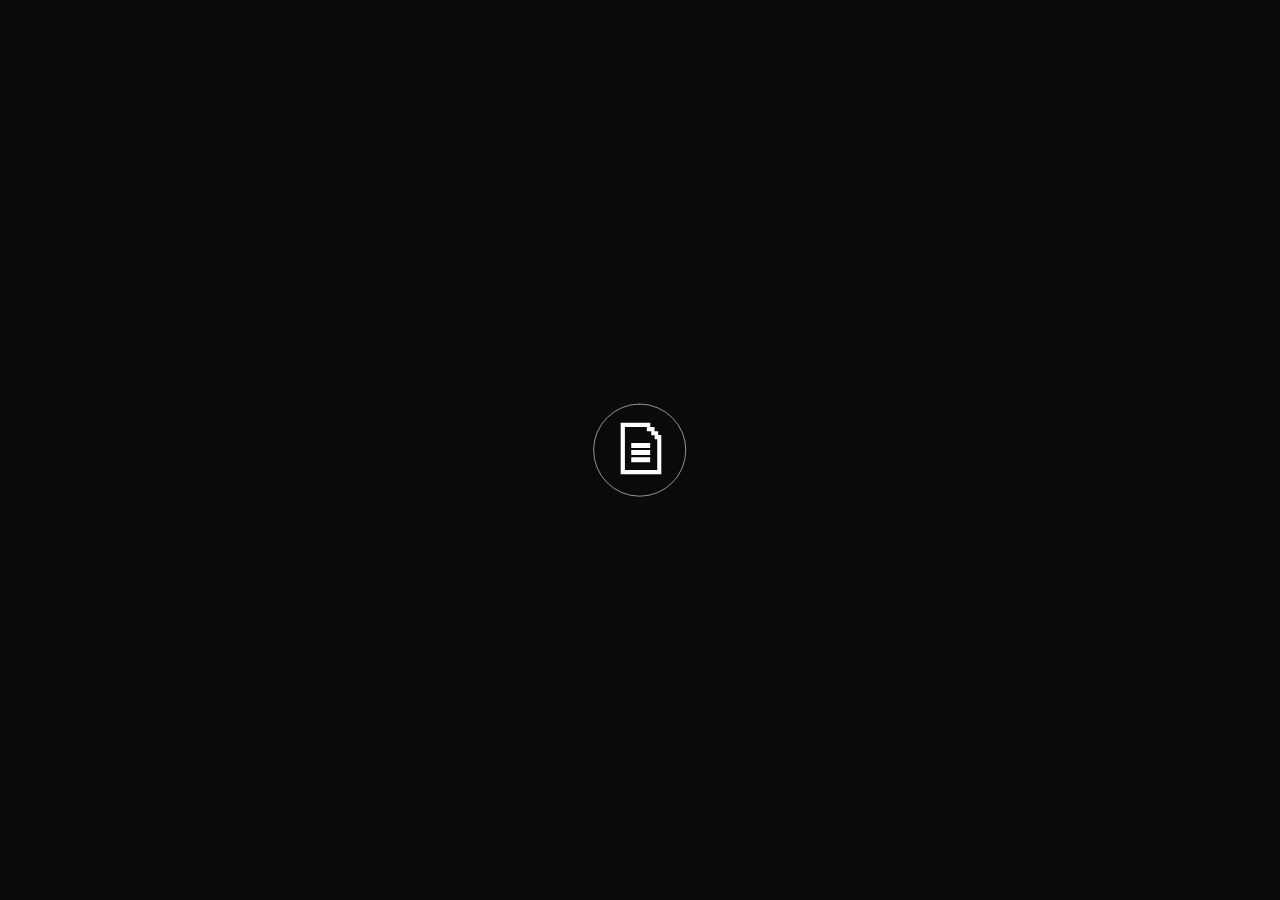
==== index.html @ e86b88cb "Reduce intro logo and loading ring another 20% proportionally" ====
<!DOCTYPE html>
<html lang="en">
<head>
  <meta charset="UTF-8">
  <meta name="viewport" content="width=device-width, initial-scale=1.0">

  <title>ToluSupportsLocalBusinesses</title>

<!-- TSLB opening animation: no homepage content changes -->
<style id="tslb-intro-style">
  body { background: #0A0A0A; color: #FFFFFF; }
  html.tslb-opening { overflow: hidden; }
  .tslb-intro {
    position: fixed; inset: 0; z-index: 2147483647;
    display: none; place-items: center; background: #0A0A0A;
    opacity: 1; transition: opacity .48s ease;
  }
  .tslb-opening .tslb-intro { display: grid; }
  .tslb-opening .tslb-intro.is-done { opacity: 0; pointer-events: none; }
  /* Pause the loading screen without a visible pause button. */
  .tslb-intro.is-paused .tslb-intro__ring { opacity: 0; }
  .tslb-intro.is-paused .tslb-intro__ring circle { animation-play-state: paused; }
  .tslb-intro__art { position: relative; width: min(72vw, 88.3872px); aspect-ratio: 1; }
  .tslb-intro__logo, .tslb-intro__ring {
    position: absolute; inset: 0; width: 100%; height: 100%; display: block;
  }
  .tslb-intro__logo { object-fit: contain; }
  .tslb-intro__ring {
    inset: 50% auto auto 50%; width: 145%; height: 145%;
    transform: translate(-50%, -48%); overflow: visible;
  }
  .tslb-intro__ring circle {
    fill: none; stroke: #FFFFFF; stroke-width: 5.5; stroke-linecap: round;
    stroke-dasharray: 2834; stroke-dashoffset: 2834;
    transform-origin: 624px 603px; transform: rotate(-90deg);
    animation: tslb-ring-draw 2.15s cubic-bezier(.35,.04,.23,1) forwards;
  }
  @keyframes tslb-ring-draw { to { stroke-dashoffset: 0; } }
  @media (max-width: 600px) { .tslb-intro__art { width: min(82vw, 76.3344px); } }
  @media (prefers-reduced-motion: reduce) {
    .tslb-intro, .tslb-intro__ring circle { animation: none !important; transition: none !important; }
  }
</style>
<script>
(function () {
  try {
    if (sessionStorage.getItem('tslb-intro-seen') !== '1' &&
        !window.matchMedia('(prefers-reduced-motion: reduce)').matches) {
      document.documentElement.classList.add('tslb-opening');
    }
  } catch (error) {
    if (!window.matchMedia('(prefers-reduced-motion: reduce)').matches)
      document.documentElement.classList.add('tslb-opening');
  }
})();
</script>

<style id="tslb-home-image-style">
  html,body{margin:0;min-height:100%;width:100%}
  .tslb-home-image{position:relative;isolation:isolate;width:100%;height:100vh;height:100svh;overflow:hidden;background:#0A0A0A}
  .tslb-home-image img{
    display:block;width:100%;height:100vh;height:100svh;
    object-fit:cover;object-position:center;
    /* Keep the original shapes and colours, but substantially darker. */
    filter:brightness(.44) saturate(1.16);
    /* A gentle, moving ripple in the shapes; no added light or colours. */
    filter:brightness(.44) saturate(1.16) url(#tslb-colour-ripple);
    transform-origin:center center;
    will-change:transform;
    animation:tslb-background-flow 4.8s ease-in-out infinite;
  }
  /* Stronger organic drifting over the original artwork; no new colours or light. */
  @keyframes tslb-background-flow{
    0%,100%{transform:translate3d(-7.2%,3.5%,0) scale(1.30)}
    25%{transform:translate3d(7.2%,-6.0%,0) scale(1.32)}
    50%{transform:translate3d(7.5%,6.1%,0) scale(1.31)}
    75%{transform:translate3d(-7.3%,5.8%,0) scale(1.32)}
  }
  /* Dark translucent veil above the background, with the ripple visible below it. */
  .tslb-home-image::after{content:"";position:absolute;inset:0;z-index:1;background:rgba(0,0,0,.85);pointer-events:none}
  .tslb-ripple-definitions{position:absolute;width:0;height:0;overflow:hidden;pointer-events:none}
  @media(prefers-reduced-motion:reduce){
    .tslb-home-image img{filter:brightness(.44) saturate(1.16);animation:none;transform:none}
  }
</style>
</head>

<body>

  <svg class="tslb-ripple-definitions" xmlns="http://www.w3.org/2000/svg" aria-hidden="true" focusable="false">
    <defs>
      <filter id="tslb-colour-ripple" x="-2%" y="-2%" width="104%" height="104%">
        <feTurbulence type="fractalNoise" baseFrequency=".004 .005" numOctaves="1" seed="3" result="tslb-waves">
          <animate attributeName="baseFrequency" values=".004 .005;.007 .003;.0028 .007;.004 .005" dur="3.2s" repeatCount="indefinite" />
        </feTurbulence>
        <feDisplacementMap in="SourceGraphic" in2="tslb-waves" scale="42" xChannelSelector="R" yChannelSelector="G">
          <animate attributeName="scale" values="38;65;41;62;38" dur="3.2s" repeatCount="indefinite" />
        </feDisplacementMap>
      </filter>
    </defs>
  </svg>
  <main class="tslb-home-image" aria-label="ToluSupportsLocalBusinesses homepage">
  <img src="/assets/tslb-home-background.png" alt="ToluSupportsLocalBusinesses colourful abstract background" width="1254" height="1254" fetchpriority="high">
</main>

<!-- Logo animation only. Existing homepage markup above is unchanged. -->
<div class="tslb-intro" id="tslb-intro" role="button" tabindex="0" aria-pressed="false" aria-label="Loading animation. Click or press Enter to pause.">
  <div class="tslb-intro__art">
    <svg class="tslb-intro__logo" viewBox="194 193 850 850" aria-label="ToluSupportsLocalBusinesses logo" role="img" xmlns="http://www.w3.org/2000/svg">
      <path fill="#FFFFFF" fill-rule="evenodd" d="M432 355 H716 V396 H757 V437 H792 V473 H822 V849 H431 V355 Z M473 396 H683 V436 H725 V474 H758 V512 H783 V808 H472 V396 Z"></path>
      <path fill="#FFFFFF" d="M533 548 H715 V596 H533 Z M533 617 H715 V665 H533 Z M533 685 H715 V734 H533 Z"></path>
    </svg>
    <svg class="tslb-intro__ring" viewBox="0 0 1254 1254" aria-hidden="true">
      <circle cx="624" cy="603" r="451"></circle>
    </svg>
  </div>
</div>
<script>
(function () {
  'use strict';
  if (!document.documentElement.classList.contains('tslb-opening')) return;
  var intro = document.getElementById('tslb-intro');
  var remaining = 2520;
  var startedAt = 0;
  var timer;
  var exiting = false;

  function finishLoading() {
    if (exiting) return;
    exiting = true;
    intro.classList.add('is-done');
    try { sessionStorage.setItem('tslb-intro-seen', '1'); } catch (error) {}
    window.setTimeout(function () {
      document.documentElement.classList.remove('tslb-opening');
      intro.setAttribute('aria-hidden', 'true');
      intro.setAttribute('tabindex', '-1');
    }, 490);
  }

  function resumeTimer() {
    startedAt = performance.now();
    timer = window.setTimeout(finishLoading, remaining);
  }

  function toggleLoading() {
    if (exiting) return;
    var paused = intro.classList.toggle('is-paused');
    intro.setAttribute('aria-pressed', String(paused));
    intro.setAttribute('aria-label', paused
      ? 'Loading paused. Click or press Enter to resume.'
      : 'Loading animation. Click or press Enter to pause.');
    if (paused) {
      window.clearTimeout(timer);
      remaining = Math.max(0, remaining - (performance.now() - startedAt));
    } else {
      resumeTimer();
    }
  }

  intro.addEventListener('click', toggleLoading);
  intro.addEventListener('keydown', function (event) {
    if (event.key === 'Enter' || event.key === ' ') {
      event.preventDefault();
      toggleLoading();
    }
  });
  resumeTimer();
})();
</script>
</body>
</html>
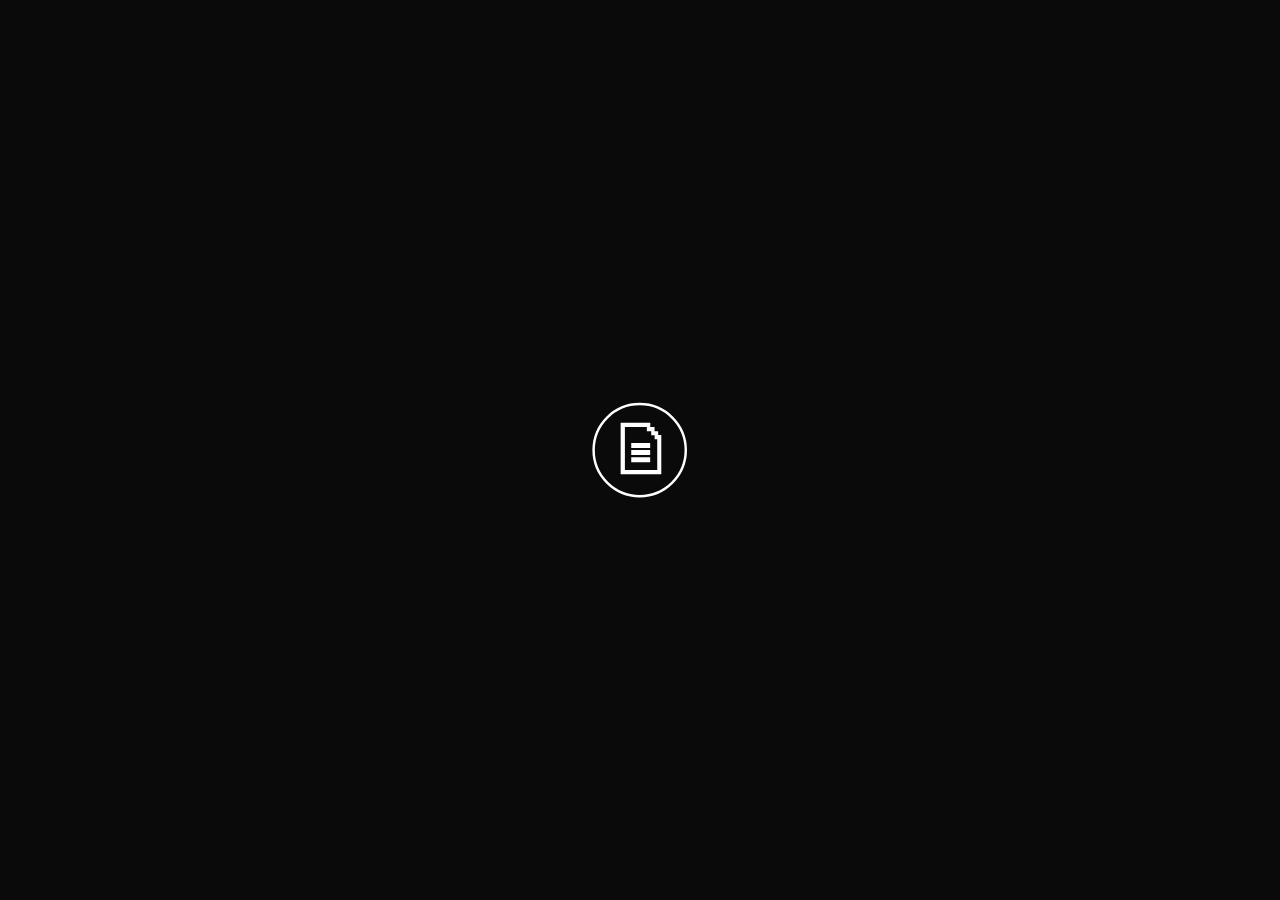
==== commit b423db5f: "Set homepage overlay to 70% and make loading circle clearer on mobile and desktop" ====
--- a/index.html
+++ b/index.html
@@ -30,13 +30,16 @@
     transform: translate(-50%, -48%); overflow: visible;
   }
   .tslb-intro__ring circle {
-    fill: none; stroke: #FFFFFF; stroke-width: 5.5; stroke-linecap: round;
+    fill: none; stroke: #FFFFFF; stroke-width: 24; stroke-linecap: round;
     stroke-dasharray: 2834; stroke-dashoffset: 2834;
     transform-origin: 624px 603px; transform: rotate(-90deg);
     animation: tslb-ring-draw 2.15s cubic-bezier(.35,.04,.23,1) forwards;
   }
   @keyframes tslb-ring-draw { to { stroke-dashoffset: 0; } }
-  @media (max-width: 600px) { .tslb-intro__art { width: min(82vw, 76.3344px); } }
+  @media (max-width: 600px) {
+    .tslb-intro__art { width: min(82vw, 76.3344px); }
+    .tslb-intro__ring circle { stroke-width: 30; }
+  }
   @media (prefers-reduced-motion: reduce) {
     .tslb-intro, .tslb-intro__ring circle { animation: none !important; transition: none !important; }
   }
@@ -77,8 +80,12 @@
     75%{transform:translate3d(-7.3%,5.8%,0) scale(1.32)}
   }
   /* Dark translucent veil above the background, with the ripple visible below it. */
-  .tslb-home-image::after{content:"";position:absolute;inset:0;z-index:1;background:rgba(0,0,0,.85);pointer-events:none}
+  .tslb-home-image::after{content:"";position:absolute;inset:0;z-index:1;background:rgba(0,0,0,.70);pointer-events:none}
   .tslb-ripple-definitions{position:absolute;width:0;height:0;overflow:hidden;pointer-events:none}
+  /* Preserve the 85% dark overlay while keeping colours visible on narrow screens. */
+  @media(max-width:600px){
+    .tslb-home-image img{filter:brightness(.54) saturate(1.16) url(#tslb-colour-ripple)}
+  }
   @media(prefers-reduced-motion:reduce){
     .tslb-home-image img{filter:brightness(.44) saturate(1.16);animation:none;transform:none}
   }
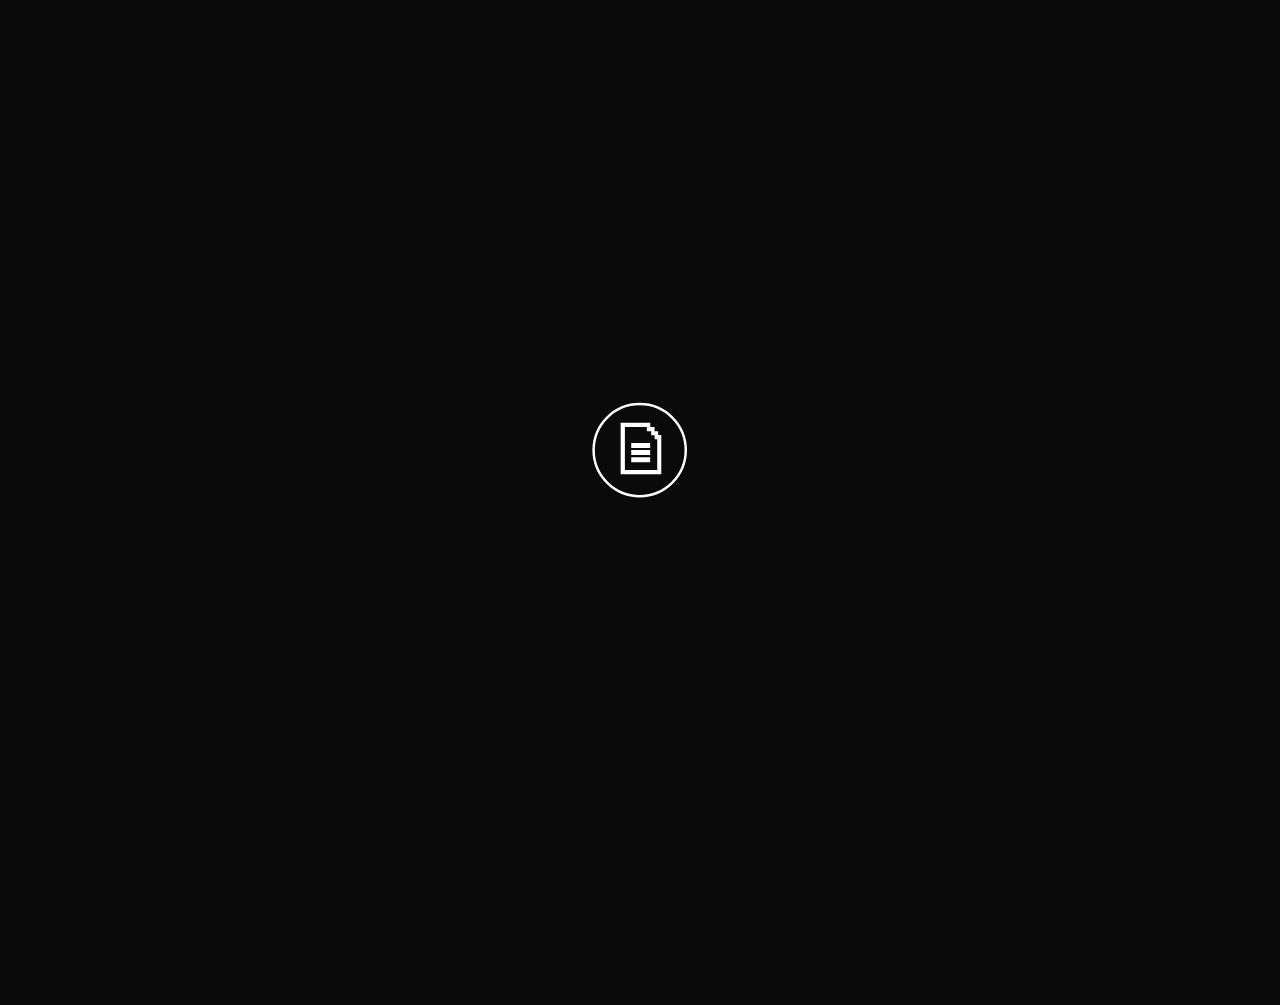
==== commit 87e92768: "Build TSLB hero with sticky introduction and glass card layout" ====
--- a/index.html
+++ b/index.html
@@ -4,7 +4,11 @@
   <meta charset="UTF-8">
   <meta name="viewport" content="width=device-width, initial-scale=1.0">
 
-  <title>ToluSupportsLocalBusinesses</title>
+  <title>ToluSupportsLocalBusinesses — Support for your business</title>
+  <meta name="description" content="Save time, increase profit and reduce expenses in your business with ToluSupportsLocalBusinesses.">
+  <link rel="preconnect" href="https://fonts.googleapis.com">
+  <link rel="preconnect" href="https://fonts.gstatic.com" crossorigin>
+  <link href="https://fonts.googleapis.com/css2?family=Inter:wght@400;500;600;700&display=swap" rel="stylesheet">
 
 <!-- TSLB opening animation: no homepage content changes -->
 <style id="tslb-intro-style">
@@ -70,7 +74,7 @@
     filter:brightness(.44) saturate(1.16) url(#tslb-colour-ripple);
     transform-origin:center center;
     will-change:transform;
-    animation:tslb-background-flow 4.8s ease-in-out infinite;
+    animation:tslb-background-flow 3.6s ease-in-out infinite;
   }
   /* Stronger organic drifting over the original artwork; no new colours or light. */
   @keyframes tslb-background-flow{
@@ -80,7 +84,7 @@
     75%{transform:translate3d(-7.3%,5.8%,0) scale(1.32)}
   }
   /* Dark translucent veil above the background, with the ripple visible below it. */
-  .tslb-home-image::after{content:"";position:absolute;inset:0;z-index:1;background:rgba(0,0,0,.70);pointer-events:none}
+  .tslb-home-image::after{content:"";position:absolute;inset:0;z-index:1;background:rgba(0,0,0,.65);pointer-events:none}
   .tslb-ripple-definitions{position:absolute;width:0;height:0;overflow:hidden;pointer-events:none}
   /* Preserve the 85% dark overlay while keeping colours visible on narrow screens. */
   @media(max-width:600px){
@@ -90,6 +94,129 @@
     .tslb-home-image img{filter:brightness(.44) saturate(1.16);animation:none;transform:none}
   }
 </style>
+
+<style id="tslb-card-carousel-style">
+  /* Frameless horizontal cycling cards, aligned with the right headline column
+     of the supplied layout reference. All approved homepage effects stay intact. */
+  .tslb-feature-carousel {
+    position: absolute;
+    z-index: 3;
+    top: 23%;
+    left: 42.2%;
+    width: min(480px, 43vw);
+    height: 210px;
+    overflow: hidden;
+    background: transparent;
+    border: 0;
+    box-shadow: none;
+    --tslb-card-gap: 13px;
+    -webkit-mask-image: linear-gradient(90deg, transparent, #000 5%, #000 95%, transparent);
+    mask-image: linear-gradient(90deg, transparent, #000 5%, #000 95%, transparent);
+  }
+  .tslb-feature-carousel__track {
+    display: flex;
+    align-items: center;
+    height: 100%;
+    width: max-content;
+    animation: tslb-cards-cycle 17s linear infinite;
+    will-change: transform;
+  }
+  .tslb-feature-carousel__group {
+    display: flex;
+    align-items: center;
+    flex: none;
+    gap: var(--tslb-card-gap);
+    padding-right: var(--tslb-card-gap);
+    height: 100%;
+  }
+  @keyframes tslb-cards-cycle {
+    from { transform: translateX(0); }
+    to { transform: translateX(-50%); }
+  }
+  .tslb-feature-card {
+    display: flex;
+    flex-direction: column;
+    flex: none;
+    box-sizing: border-box;
+    width: 134px;
+    height: 182px;
+    padding: 13px 12px 12px;
+    overflow: hidden;
+    color: #f7f8f4;
+    border: 1px solid rgba(255,255,255,.22);
+    border-radius: 10px;
+    background: linear-gradient(148deg, rgba(31,43,38,.88), rgba(10,17,15,.94) 78%);
+    box-shadow: 0 10px 24px rgba(0,0,0,.28), inset 0 1px 0 rgba(255,255,255,.05);
+    -webkit-backdrop-filter: blur(12px);
+    backdrop-filter: blur(12px);
+  }
+  .tslb-feature-card__eyebrow {
+    font: 600 7px/1.4 ui-monospace, SFMono-Regular, Menlo, Monaco, Consolas, monospace;
+    letter-spacing: .10em;
+    text-transform: uppercase;
+  }
+  .tslb-feature-card__number {
+    display: block;
+    margin-top: 12px;
+    font: 400 32px/1.08 ui-monospace, SFMono-Regular, Menlo, Monaco, Consolas, monospace;
+    letter-spacing: -.07em;
+    font-variant-numeric: tabular-nums;
+  }
+  .tslb-feature-card__number span {
+    margin-left: 4px;
+    color: rgba(255,255,255,.46);
+    font-size: 10px;
+    letter-spacing: 0;
+  }
+  .tslb-feature-card__bottom { margin-top: auto; }
+  .tslb-feature-card__body {
+    margin: 0 0 10px;
+    color: rgba(241,247,239,.83);
+    font: 400 8px/1.45 ui-monospace, SFMono-Regular, Menlo, Monaco, Consolas, monospace;
+  }
+  .tslb-feature-card__rule { height: 1px; background: rgba(255,255,255,.19); }
+  .tslb-feature-card__footnote {
+    display: block;
+    padding-top: 8px;
+    color: rgba(248,251,246,.60);
+    font: 400 7px/1.3 ui-monospace, SFMono-Regular, Menlo, Monaco, Consolas, monospace;
+  }
+  @media (max-width: 800px) {
+    .tslb-feature-carousel {
+      top: 31%;
+      left: auto;
+      right: 18px;
+      width: min(420px, calc(100vw - 36px));
+      height: 190px;
+    }
+    .tslb-feature-card { width: 125px; height: 168px; }
+    .tslb-feature-card__number { font-size: 30px; }
+  }
+  @media (max-width: 480px) {
+    .tslb-feature-carousel {
+      top: 34%;
+      right: 16px;
+      width: calc(100vw - 32px);
+      height: 178px;
+      --tslb-card-gap: 11px;
+    }
+    .tslb-feature-card { width: 118px; height: 157px; padding: 11px 10px; }
+    .tslb-feature-card__number { font-size: 27px; }
+    .tslb-feature-card__body { font-size: 7px; }
+  }
+  @media (prefers-reduced-motion: reduce) {
+    .tslb-feature-carousel__track { animation: none; }
+  }
+</style>
+
+<style id="tslb-hero-layout">
+*{box-sizing:border-box}body,input,button{font-family:Inter,Arial,sans-serif}body{color:#fff}a{color:inherit;text-decoration:none}button,a,input{ -webkit-tap-highlight-color:transparent}button{color:inherit;cursor:pointer}button,input{font:inherit}button:focus-visible,a:focus-visible,input:focus-visible{outline:2px solid white;outline-offset:5px}
+.tslb-home-image{position:fixed;inset:0;z-index:-1;pointer-events:none}.tslb-home-image>img{position:absolute;inset:0}.site-header{max-width:1200px;margin:auto;display:flex;justify-content:space-between;align-items:center;padding:32px 32px 24px;gap:24px}.wordmark{display:block;width:184px;height:40px;object-fit:contain;mix-blend-mode:screen}.site-nav{display:flex;gap:12px}.glass-button{display:inline-flex;align-items:center;justify-content:center;gap:9px;min-height:44px;padding:12px 20px;border:1px solid #ffffff30;border-radius:10px;background:#ffffff0c;backdrop-filter:blur(16px);font-size:13px;font-weight:500;transition:background .2s,border-color .2s}.glass-button:hover,.glass-button:active{background:#000;border-color:#ffffff60}.chat-icon{width:15px;height:15px}.hero-layout{position:relative;max-width:1200px;margin:52px auto 0;padding:0 32px 112px;display:grid;grid-template-columns:380px minmax(0,1fr);gap:104px;align-items:start}.intro-panel{position:sticky;top:48px;margin-top:35px;background:#050505;border:1px solid #ffffff45;border-radius:10px;box-shadow:0 24px 64px #0006;overflow:hidden}.window-bar{height:30px;display:flex;align-items:center;justify-content:space-between;padding:0 12px;border-bottom:1px solid #ffffff20;background:#ffffff0b}.window-dots{display:flex;gap:5px}.window-dots i{width:6px;height:6px;border-radius:50%;border:1px solid #ffffff90}.window-title{font-size:9px;letter-spacing:.05em}.window-controls{font-size:12px;letter-spacing:5px}.tweet{padding:25px 24px 28px}.tweet-header{display:flex;gap:12px;align-items:center;margin-bottom:24px}.brand-avatar{width:39px;height:39px;flex:none}.tweet-name{font-size:12px;font-weight:600;line-height:1.5}.tweet-handle{font-size:11px;line-height:1.6}.tweet p{font-size:15px;line-height:1.7;margin:0 0 20px}.tweet p:last-child{margin-bottom:0}.hero-content{min-width:0}h1{font-size:clamp(29px,3vw,38px);font-weight:600;line-height:1.19;letter-spacing:-1.4px;margin:0 0 23px;max-width:570px}.tslb-feature-carousel{position:relative;inset:auto;width:100%;height:190px;margin:0 0 23px;--tslb-card-gap:13px}.tslb-feature-card{padding:0;width:143px;height:177px;background:linear-gradient(135deg,#ffffff16,#0a0a0aa8);border:1px solid #ffffff40;border-radius:8px;color:#fff}.tslb-feature-card:before{content:'○ ○ ○';font:9px Inter,sans-serif;letter-spacing:1px;padding:6px 9px;border-bottom:1px solid #ffffff24;background:#ffffff08}.tslb-feature-card__eyebrow{font:500 8px Inter,sans-serif;margin:12px 12px 0;letter-spacing:0}.tslb-feature-card__number{font:400 29px Inter,sans-serif;margin:8px 12px 0;letter-spacing:-1px}.tslb-feature-card__number span{color:#fff;font-size:9px}.tslb-feature-card__bottom{padding:0 12px 12px}.tslb-feature-card__body{font:400 9px/1.5 Inter,sans-serif;color:#fff;margin-bottom:8px}.tslb-feature-card__footnote{font:400 8px/1.4 Inter,sans-serif;color:#fff;padding-top:7px}.tslb-feature-carousel:focus-within .tslb-feature-carousel__track,.tslb-feature-carousel:hover .tslb-feature-carousel__track{animation-play-state:paused}.hero-copy{font-size:14px;line-height:1.65;max-width:510px;margin:0}.subscription{margin-top:32px}.social-proof{font-size:14px;line-height:1.7;margin:0 0 26px;max-width:440px}.subscribe-label{display:block;font-size:13px;line-height:1.6;margin-bottom:12px}.subscribe-form{display:flex;gap:8px;padding:6px;border:1px solid #ffffff35;border-radius:11px;background:#ffffff0b;backdrop-filter:blur(20px)}.subscribe-form input{min-width:0;width:100%;padding:10px 9px;background:transparent;border:0;color:#fff;font-size:13px}.subscribe-form input::placeholder{color:#fff;opacity:.8}.subscribe-form .glass-button{min-height:42px;padding:10px 17px}.resource-count{font-size:12px;margin:14px 0 0;line-height:1.6}.resource-count strong{font-weight:600;margin-right:5px}.form-status{font-size:12px;line-height:1.5;margin:10px 0 0}.chat-dialog{border:1px solid #ffffff45;border-radius:14px;background:#0a0a0a;color:white;width:min(420px,calc(100vw - 32px));padding:28px}.chat-dialog::backdrop{background:#0009;backdrop-filter:blur(8px)}.chat-dialog h2{font-size:24px;letter-spacing:-.7px;margin:16px 0}.chat-dialog p{font-size:14px;line-height:1.7}.dialog-close{float:right;border:0;background:transparent;font-size:24px;padding:0 4px}.chat-dialog .glass-button{margin-top:12px}
+@media(min-width:900px){.hero-content{padding-bottom:72px}}
+@media(max-width:1000px){.hero-layout{grid-template-columns:320px minmax(0,1fr);gap:56px}.tweet{padding:22px 20px}.site-header{padding-top:24px}}
+@media(max-width:760px){.site-header{padding:22px 20px;gap:12px}.wordmark{width:125px;height:28px}.site-nav{gap:7px}.site-nav .glass-button{font-size:11px;min-height:40px;padding:10px 12px}.chat-icon{display:none}.hero-layout{margin-top:30px;grid-template-columns:1fr;gap:36px;padding:0 24px 72px}.intro-panel{position:relative;top:auto;margin:0;max-width:480px;width:100%}.hero-content{max-width:560px;width:100%}h1{font-size:32px;letter-spacing:-1px;line-height:1.2}.tslb-feature-carousel{inset:auto;width:100%;height:190px}.tweet p{font-size:14px}.tweet-header{margin-bottom:18px}.subscription{margin-top:28px}}
+@media(prefers-reduced-motion:reduce){*{scroll-behavior:auto!important}.tslb-feature-carousel__track{animation:none;transform:none}.tslb-feature-carousel{overflow-x:auto;mask-image:none;-webkit-mask-image:none}.tslb-feature-carousel__group[aria-hidden]{display:none}}
+</style>
 </head>
 
 <body>
@@ -98,17 +225,163 @@
     <defs>
       <filter id="tslb-colour-ripple" x="-2%" y="-2%" width="104%" height="104%">
         <feTurbulence type="fractalNoise" baseFrequency=".004 .005" numOctaves="1" seed="3" result="tslb-waves">
-          <animate attributeName="baseFrequency" values=".004 .005;.007 .003;.0028 .007;.004 .005" dur="3.2s" repeatCount="indefinite" />
+          <animate attributeName="baseFrequency" values=".004 .005;.007 .003;.0028 .007;.004 .005" dur="2.4s" repeatCount="indefinite" />
         </feTurbulence>
         <feDisplacementMap in="SourceGraphic" in2="tslb-waves" scale="42" xChannelSelector="R" yChannelSelector="G">
-          <animate attributeName="scale" values="38;65;41;62;38" dur="3.2s" repeatCount="indefinite" />
+          <animate attributeName="scale" values="38;65;41;62;38" dur="2.4s" repeatCount="indefinite" />
         </feDisplacementMap>
       </filter>
     </defs>
   </svg>
-  <main class="tslb-home-image" aria-label="ToluSupportsLocalBusinesses homepage">
-  <img src="/assets/tslb-home-background.png" alt="ToluSupportsLocalBusinesses colourful abstract background" width="1254" height="1254" fetchpriority="high">
-</main>
+<div class="tslb-home-image" aria-hidden="true"><img src="/assets/tslb-home-background.png" alt="" width="1254" height="1254" fetchpriority="high"></div>
+<header class="site-header"><a href="/" aria-label="ToluSupportsLocalBusinesses home"><img class="wordmark" src="/assets/tslb-wordmark.png" alt="TSLB" width="184" height="40"></a><nav class="site-nav" aria-label="Main navigation"><a class="glass-button" href="mailto:hello@tolusupportslocalbusinesses.com">Contact us</a><button class="glass-button" id="open-chat" type="button"><svg class="chat-icon" viewBox="0 0 24 24" fill="none" stroke="currentColor" stroke-width="1.5" aria-hidden="true"><path d="M20 11.5a8 8 0 0 1-8 8H4l-2 2V11.5a9 9 0 1 1 18 0Z"/></svg>Live Chat</button></nav></header>
+<main class="hero-layout"><aside class="intro-panel" aria-label="About ToluSupportsLocalBusinesses"><div class="window-bar" aria-hidden="true"><span class="window-dots"><i></i><i></i><i></i></span><span class="window-title">TSLB</span><span class="window-controls">− ×</span></div><article class="tweet"><header class="tweet-header"><svg class="brand-avatar" viewBox="194 193 850 850" role="img" aria-label="TSLB icon"><path fill="white" fill-rule="evenodd" d="M432 355 H716 V396 H757 V437 H792 V473 H822 V849 H431 V355 Z M473 396 H683 V436 H725 V474 H758 V512 H783 V808 H472 V396 Z"/><path fill="white" d="M533 548 H715 V596 H533 Z M533 617 H715 V665 H533 Z M533 685 H715 V734 H533 Z"/></svg><div><div class="tweet-name">ToluSupportsLocalBusinesses</div><div class="tweet-handle">@tolusupportslocalbusinesses</div></div></header><p>Lorem ipsum dolor sit amet, consectetur adipiscing elit. Sed do eiusmod tempor incididunt ut labore et dolore magna aliqua.</p><p>Ut enim ad minim veniam, quis nostrud exercitation ullamco laboris nisi ut aliquip ex ea commodo consequat.</p><p>Duis aute irure dolor in reprehenderit in voluptate velit esse cillum dolore eu fugiat nulla pariatur.</p></article></aside>
+<div class="hero-content"><h1>Save time, increase profit &amp; reduce expenses in your business with our support</h1>  <section class="tslb-feature-carousel" aria-label="Continuously cycling Lorem Ipsum cards">
+    <div class="tslb-feature-carousel__track">
+      <div class="tslb-feature-carousel__group">
+        <article class="tslb-feature-card" aria-label="Placeholder card 1 of 7">
+                <span class="tslb-feature-card__eyebrow">Lorem ipsum</span>
+                <span class="tslb-feature-card__number">01<span>/ 07</span></span>
+                <div class="tslb-feature-card__bottom">
+                  <p class="tslb-feature-card__body">Lorem ipsum dolor sit amet, consectetur adipiscing elit.</p>
+                  <div class="tslb-feature-card__rule"></div>
+                  <small class="tslb-feature-card__footnote">Lorem ipsum dolor</small>
+                </div>
+              </article>
+        <article class="tslb-feature-card" aria-label="Placeholder card 2 of 7">
+                <span class="tslb-feature-card__eyebrow">Lorem ipsum</span>
+                <span class="tslb-feature-card__number">02<span>/ 07</span></span>
+                <div class="tslb-feature-card__bottom">
+                  <p class="tslb-feature-card__body">Lorem ipsum dolor sit amet, sed do eiusmod tempor.</p>
+                  <div class="tslb-feature-card__rule"></div>
+                  <small class="tslb-feature-card__footnote">Lorem ipsum dolor</small>
+                </div>
+              </article>
+        <article class="tslb-feature-card" aria-label="Placeholder card 3 of 7">
+                <span class="tslb-feature-card__eyebrow">Lorem ipsum</span>
+                <span class="tslb-feature-card__number">03<span>/ 07</span></span>
+                <div class="tslb-feature-card__bottom">
+                  <p class="tslb-feature-card__body">Lorem ipsum dolor sit amet, ut enim ad minim.</p>
+                  <div class="tslb-feature-card__rule"></div>
+                  <small class="tslb-feature-card__footnote">Lorem ipsum dolor</small>
+                </div>
+              </article>
+        <article class="tslb-feature-card" aria-label="Placeholder card 4 of 7">
+                <span class="tslb-feature-card__eyebrow">Lorem ipsum</span>
+                <span class="tslb-feature-card__number">04<span>/ 07</span></span>
+                <div class="tslb-feature-card__bottom">
+                  <p class="tslb-feature-card__body">Lorem ipsum dolor sit amet, quis nostrud exercitation.</p>
+                  <div class="tslb-feature-card__rule"></div>
+                  <small class="tslb-feature-card__footnote">Lorem ipsum dolor</small>
+                </div>
+              </article>
+        <article class="tslb-feature-card" aria-label="Placeholder card 5 of 7">
+                <span class="tslb-feature-card__eyebrow">Lorem ipsum</span>
+                <span class="tslb-feature-card__number">05<span>/ 07</span></span>
+                <div class="tslb-feature-card__bottom">
+                  <p class="tslb-feature-card__body">Lorem ipsum dolor sit amet, laboris nisi ut aliquip.</p>
+                  <div class="tslb-feature-card__rule"></div>
+                  <small class="tslb-feature-card__footnote">Lorem ipsum dolor</small>
+                </div>
+              </article>
+        <article class="tslb-feature-card" aria-label="Placeholder card 6 of 7">
+                <span class="tslb-feature-card__eyebrow">Lorem ipsum</span>
+                <span class="tslb-feature-card__number">06<span>/ 07</span></span>
+                <div class="tslb-feature-card__bottom">
+                  <p class="tslb-feature-card__body">Lorem ipsum dolor sit amet, duis aute irure dolor.</p>
+                  <div class="tslb-feature-card__rule"></div>
+                  <small class="tslb-feature-card__footnote">Lorem ipsum dolor</small>
+                </div>
+              </article>
+        <article class="tslb-feature-card" aria-label="Placeholder card 7 of 7">
+                <span class="tslb-feature-card__eyebrow">Lorem ipsum</span>
+                <span class="tslb-feature-card__number">07<span>/ 07</span></span>
+                <div class="tslb-feature-card__bottom">
+                  <p class="tslb-feature-card__body">Lorem ipsum dolor sit amet, excepteur sint occaecat.</p>
+                  <div class="tslb-feature-card__rule"></div>
+                  <small class="tslb-feature-card__footnote">Lorem ipsum dolor</small>
+                </div>
+              </article>
+      </div>
+      <div class="tslb-feature-carousel__group" aria-hidden="true">
+        <article class="tslb-feature-card" aria-label="Duplicate placeholder card 1 of 7">
+                <span class="tslb-feature-card__eyebrow">Lorem ipsum</span>
+                <span class="tslb-feature-card__number">01<span>/ 07</span></span>
+                <div class="tslb-feature-card__bottom">
+                  <p class="tslb-feature-card__body">Lorem ipsum dolor sit amet, consectetur adipiscing elit.</p>
+                  <div class="tslb-feature-card__rule"></div>
+                  <small class="tslb-feature-card__footnote">Lorem ipsum dolor</small>
+                </div>
+              </article>
+        <article class="tslb-feature-card" aria-label="Duplicate placeholder card 2 of 7">
+                <span class="tslb-feature-card__eyebrow">Lorem ipsum</span>
+                <span class="tslb-feature-card__number">02<span>/ 07</span></span>
+                <div class="tslb-feature-card__bottom">
+                  <p class="tslb-feature-card__body">Lorem ipsum dolor sit amet, sed do eiusmod tempor.</p>
+                  <div class="tslb-feature-card__rule"></div>
+                  <small class="tslb-feature-card__footnote">Lorem ipsum dolor</small>
+                </div>
+              </article>
+        <article class="tslb-feature-card" aria-label="Duplicate placeholder card 3 of 7">
+                <span class="tslb-feature-card__eyebrow">Lorem ipsum</span>
+                <span class="tslb-feature-card__number">03<span>/ 07</span></span>
+                <div class="tslb-feature-card__bottom">
+                  <p class="tslb-feature-card__body">Lorem ipsum dolor sit amet, ut enim ad minim.</p>
+                  <div class="tslb-feature-card__rule"></div>
+                  <small class="tslb-feature-card__footnote">Lorem ipsum dolor</small>
+                </div>
+              </article>
+        <article class="tslb-feature-card" aria-label="Duplicate placeholder card 4 of 7">
+                <span class="tslb-feature-card__eyebrow">Lorem ipsum</span>
+                <span class="tslb-feature-card__number">04<span>/ 07</span></span>
+                <div class="tslb-feature-card__bottom">
+                  <p class="tslb-feature-card__body">Lorem ipsum dolor sit amet, quis nostrud exercitation.</p>
+                  <div class="tslb-feature-card__rule"></div>
+                  <small class="tslb-feature-card__footnote">Lorem ipsum dolor</small>
+                </div>
+              </article>
+        <article class="tslb-feature-card" aria-label="Duplicate placeholder card 5 of 7">
+                <span class="tslb-feature-card__eyebrow">Lorem ipsum</span>
+                <span class="tslb-feature-card__number">05<span>/ 07</span></span>
+                <div class="tslb-feature-card__bottom">
+                  <p class="tslb-feature-card__body">Lorem ipsum dolor sit amet, laboris nisi ut aliquip.</p>
+                  <div class="tslb-feature-card__rule"></div>
+                  <small class="tslb-feature-card__footnote">Lorem ipsum dolor</small>
+                </div>
+              </article>
+        <article class="tslb-feature-card" aria-label="Duplicate placeholder card 6 of 7">
+                <span class="tslb-feature-card__eyebrow">Lorem ipsum</span>
+                <span class="tslb-feature-card__number">06<span>/ 07</span></span>
+                <div class="tslb-feature-card__bottom">
+                  <p class="tslb-feature-card__body">Lorem ipsum dolor sit amet, duis aute irure dolor.</p>
+                  <div class="tslb-feature-card__rule"></div>
+                  <small class="tslb-feature-card__footnote">Lorem ipsum dolor</small>
+                </div>
+              </article>
+        <article class="tslb-feature-card" aria-label="Duplicate placeholder card 7 of 7">
+                <span class="tslb-feature-card__eyebrow">Lorem ipsum</span>
+                <span class="tslb-feature-card__number">07<span>/ 07</span></span>
+                <div class="tslb-feature-card__bottom">
+                  <p class="tslb-feature-card__body">Lorem ipsum dolor sit amet, excepteur sint occaecat.</p>
+                  <div class="tslb-feature-card__rule"></div>
+                  <small class="tslb-feature-card__footnote">Lorem ipsum dolor</small>
+                </div>
+              </article>
+      </div>
+    </div>
+  </section>
+<p class="hero-copy">Lorem ipsum dolor sit amet, consectetur adipiscing elit. Sed do eiusmod tempor incididunt ut labore et dolore magna aliqua. Ut enim ad minim veniam, quis nostrud exercitation.</p>
+<section class="subscription" aria-label="TSLB updates"><p class="social-proof"><strong>1,000+ business owners</strong> find our resources useful. You probably will too.</p><label class="subscribe-label" for="subscriber-email">You can subscribe below to get access to TSLB updates</label><form class="subscribe-form" id="subscribe-form"><input id="subscriber-email" name="email" type="email" autocomplete="email" placeholder="Enter your email" required aria-describedby="subscribe-status"><button class="glass-button" type="submit">Subscribe</button></form><p class="form-status" id="subscribe-status" role="status"></p><p class="resource-count"><strong>256+</strong> free resources shared since 2020</p></section></div></main>
+<dialog class="chat-dialog" id="chat-dialog" aria-labelledby="chat-title"><button class="dialog-close" type="button" aria-label="Close chat">×</button><h2 id="chat-title">Let’s talk.</h2><p>Live chat is being set up. You can reach us by email in the meantime.</p><a class="glass-button" href="mailto:hello@tolusupportslocalbusinesses.com">Email us ↗</a></dialog>
+<script>
+const chatDialog=document.getElementById('chat-dialog');
+document.getElementById('open-chat').addEventListener('click',()=>chatDialog.showModal());
+chatDialog.querySelector('.dialog-close').addEventListener('click',()=>chatDialog.close());
+chatDialog.addEventListener('click',event=>{if(event.target===chatDialog){const r=chatDialog.getBoundingClientRect();if(event.clientX<r.left||event.clientX>r.right||event.clientY<r.top||event.clientY>r.bottom)chatDialog.close();}});
+document.getElementById('subscribe-form').addEventListener('submit',event=>{event.preventDefault();document.getElementById('subscribe-status').textContent='Subscriptions will open soon. Please check back for TSLB updates.';});
+</script>
+
+
 
 <!-- Logo animation only. Existing homepage markup above is unchanged. -->
 <div class="tslb-intro" id="tslb-intro" role="button" tabindex="0" aria-pressed="false" aria-label="Loading animation. Click or press Enter to pause.">
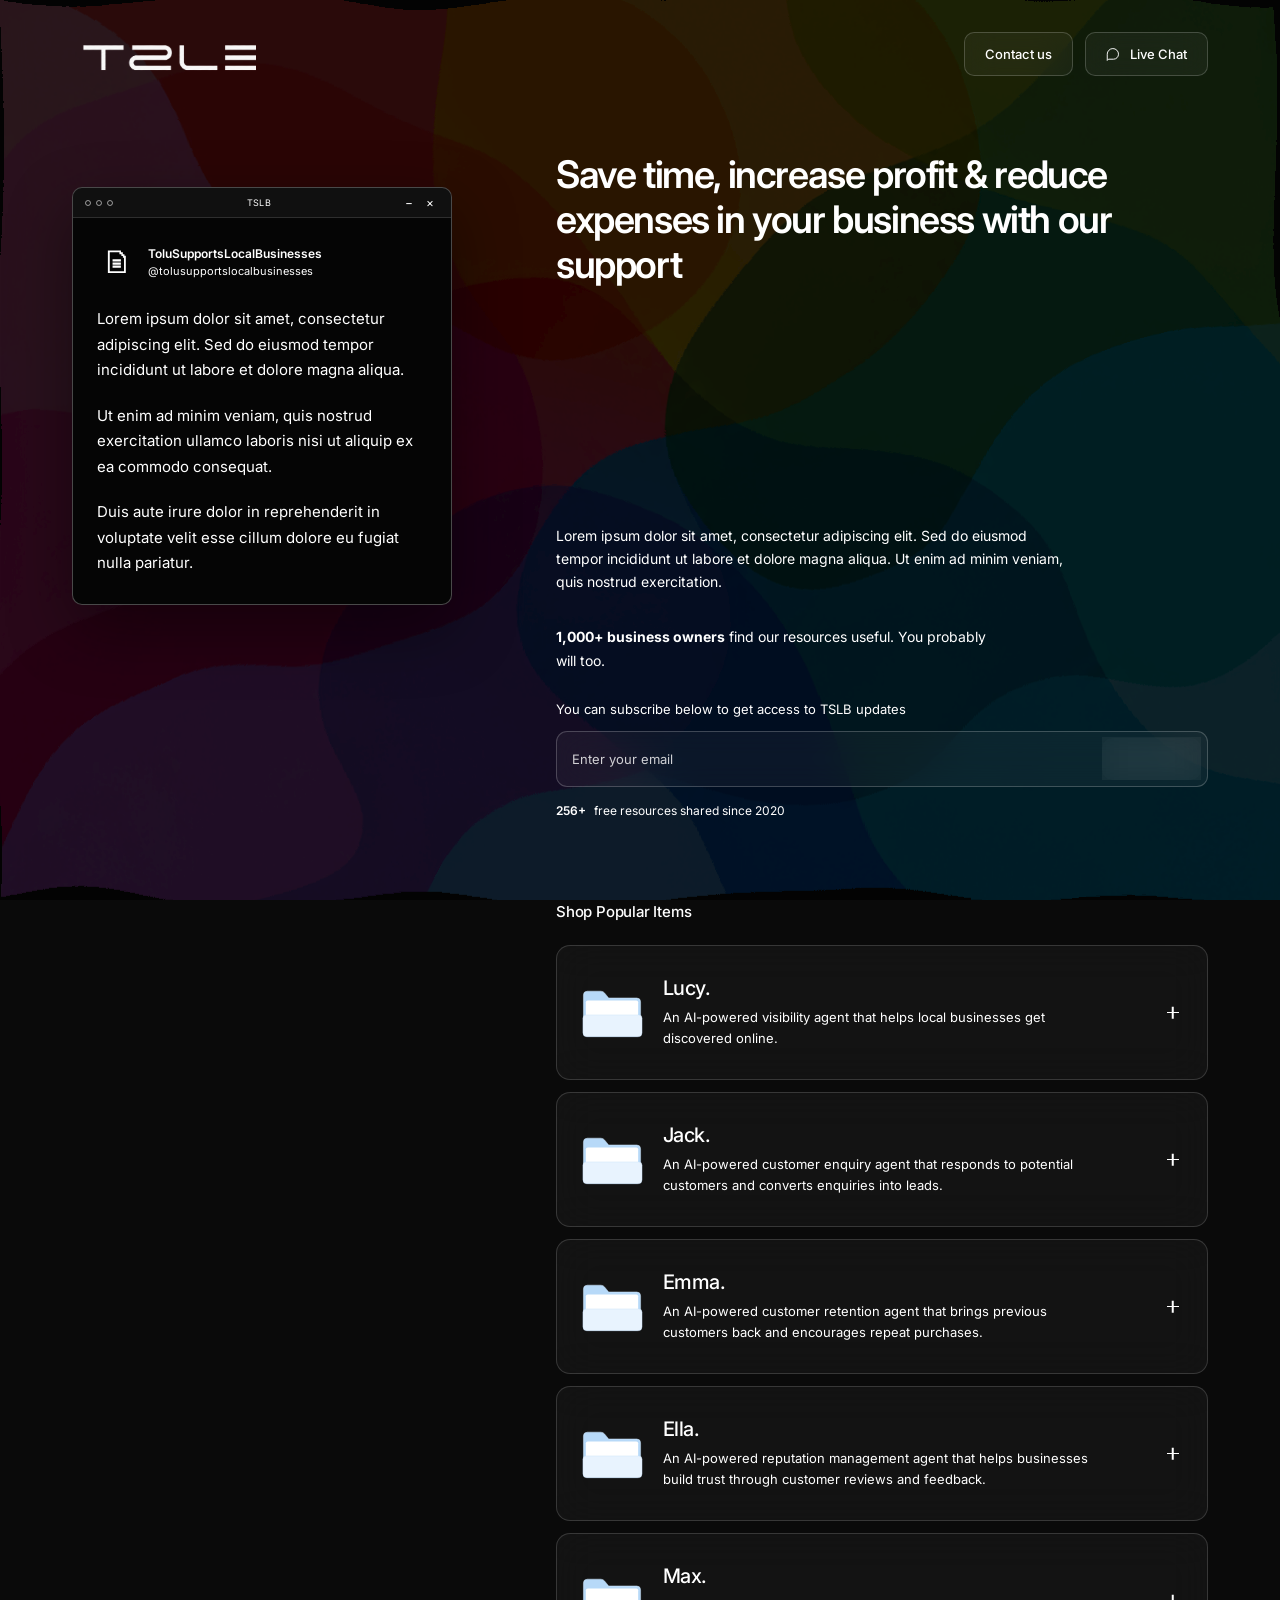
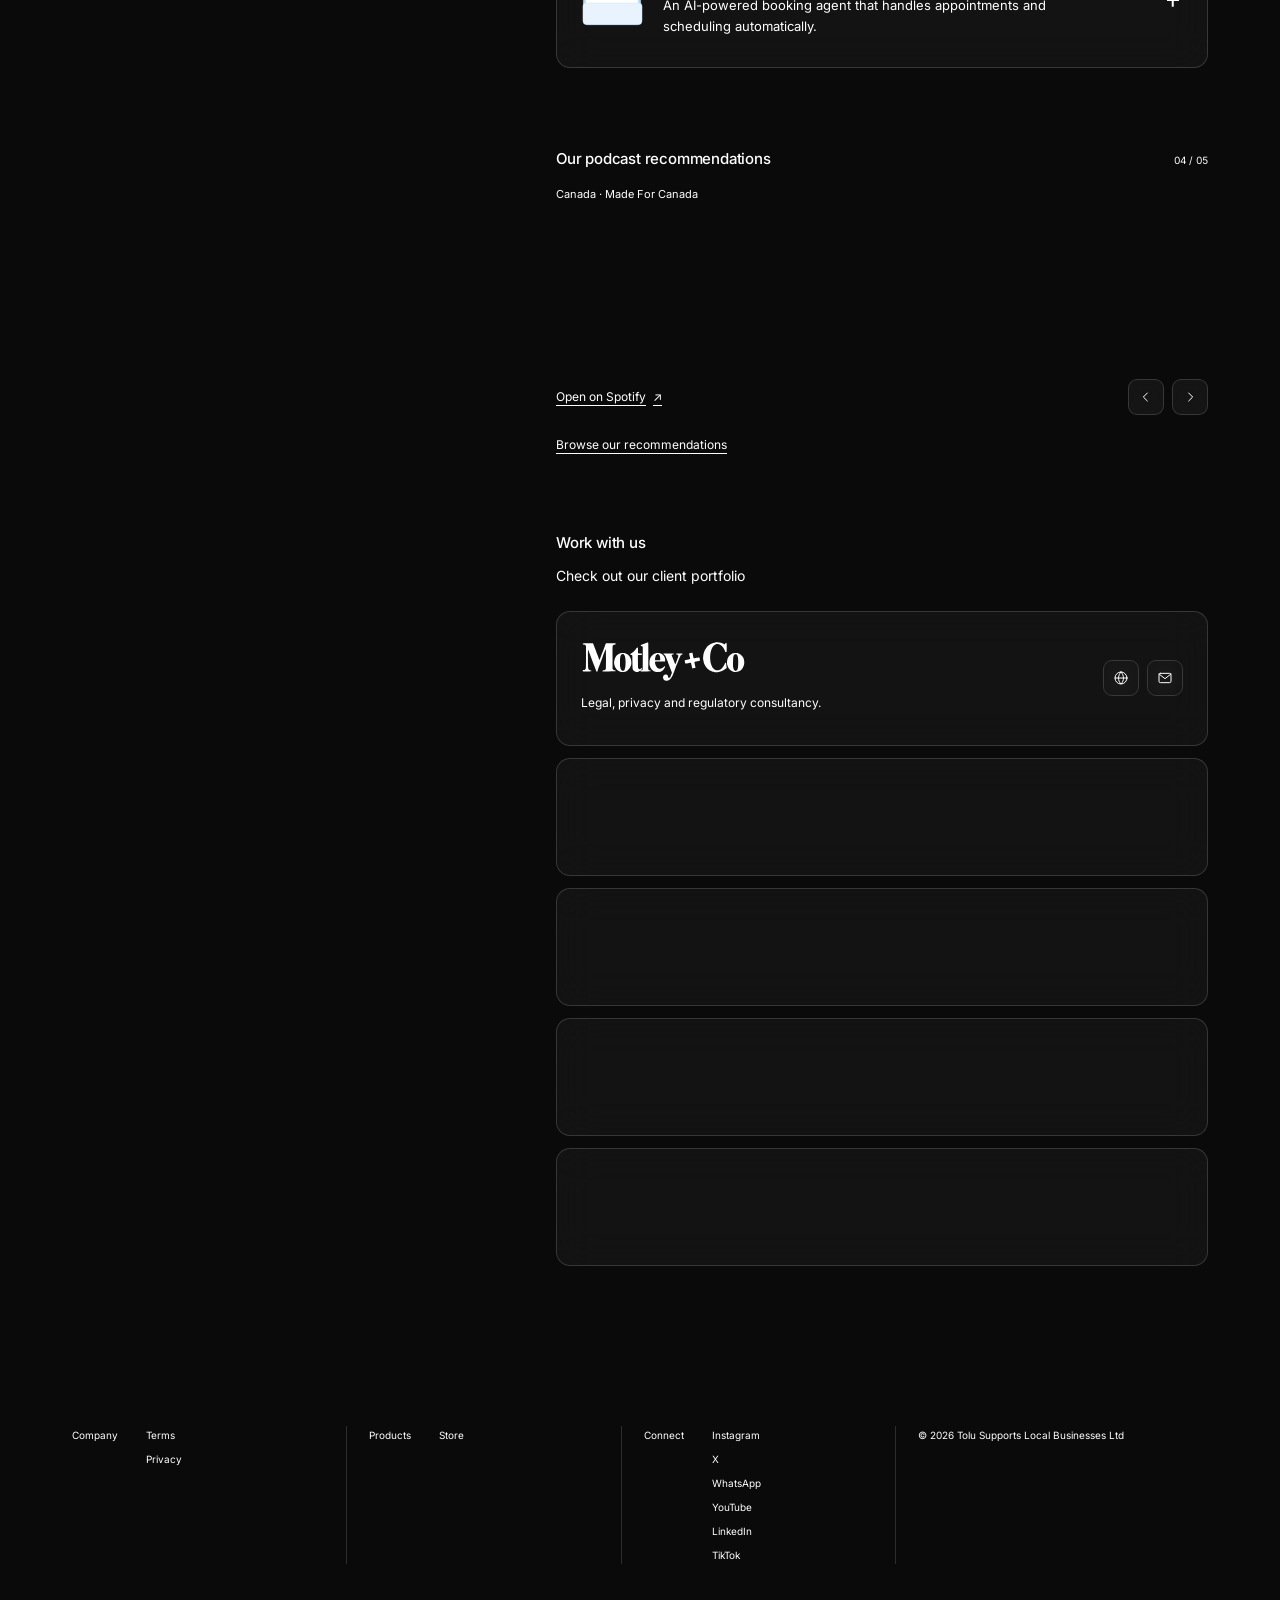
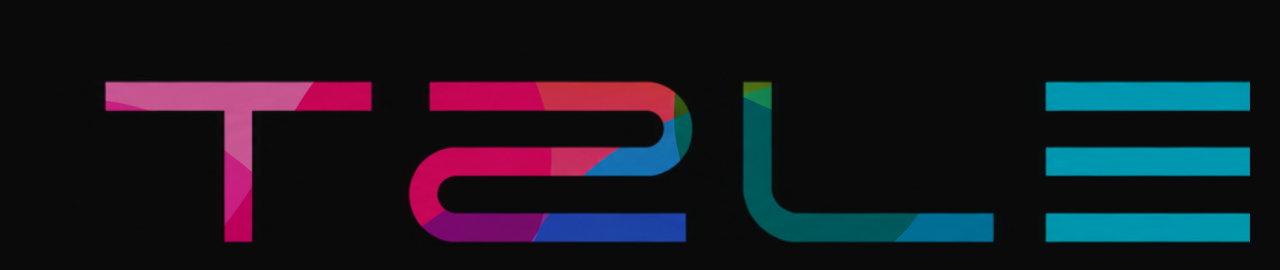
==== commit e4718910: "Complete landing page with product accordions, Spotify, client portfolio and motion footer" ====
--- a/index.html
+++ b/index.html
@@ -217,6 +217,9 @@
 @media(max-width:760px){.site-header{padding:22px 20px;gap:12px}.wordmark{width:125px;height:28px}.site-nav{gap:7px}.site-nav .glass-button{font-size:11px;min-height:40px;padding:10px 12px}.chat-icon{display:none}.hero-layout{margin-top:30px;grid-template-columns:1fr;gap:36px;padding:0 24px 72px}.intro-panel{position:relative;top:auto;margin:0;max-width:480px;width:100%}.hero-content{max-width:560px;width:100%}h1{font-size:32px;letter-spacing:-1px;line-height:1.2}.tslb-feature-carousel{inset:auto;width:100%;height:190px}.tweet p{font-size:14px}.tweet-header{margin-bottom:18px}.subscription{margin-top:28px}}
 @media(prefers-reduced-motion:reduce){*{scroll-behavior:auto!important}.tslb-feature-carousel__track{animation:none;transform:none}.tslb-feature-carousel{overflow-x:auto;mask-image:none;-webkit-mask-image:none}.tslb-feature-carousel__group[aria-hidden]{display:none}}
 </style>
+<link rel="stylesheet" href="/landing.css">
+<script src="/site-config.js" defer></script>
+<script src="/landing.js" defer></script>
 </head>
 
 <body>
@@ -371,7 +374,8 @@
     </div>
   </section>
 <p class="hero-copy">Lorem ipsum dolor sit amet, consectetur adipiscing elit. Sed do eiusmod tempor incididunt ut labore et dolore magna aliqua. Ut enim ad minim veniam, quis nostrud exercitation.</p>
-<section class="subscription" aria-label="TSLB updates"><p class="social-proof"><strong>1,000+ business owners</strong> find our resources useful. You probably will too.</p><label class="subscribe-label" for="subscriber-email">You can subscribe below to get access to TSLB updates</label><form class="subscribe-form" id="subscribe-form"><input id="subscriber-email" name="email" type="email" autocomplete="email" placeholder="Enter your email" required aria-describedby="subscribe-status"><button class="glass-button" type="submit">Subscribe</button></form><p class="form-status" id="subscribe-status" role="status"></p><p class="resource-count"><strong>256+</strong> free resources shared since 2020</p></section></div></main>
+<section class="subscription" aria-label="TSLB updates"><p class="social-proof"><strong>1,000+ business owners</strong> find our resources useful. You probably will too.</p><label class="subscribe-label" for="subscriber-email">You can subscribe below to get access to TSLB updates</label><form class="subscribe-form" id="subscribe-form"><input id="subscriber-email" name="email" type="email" autocomplete="email" placeholder="Enter your email" required aria-describedby="subscribe-status"><button class="glass-button" type="submit">Subscribe</button></form><p class="form-status" id="subscribe-status" role="status"></p><p class="resource-count"><strong>256+</strong> free resources shared since 2020</p></section><section class="page-section" id="shop" aria-labelledby="shop-title"><h2 class="section-title" id="shop-title">Shop Popular Items</h2><div class="product-list"><details class="product-card" id="store-lucy"><summary><svg class="folder-icon" viewBox="0 0 128 108" aria-hidden="true"><path class="folder-back" d="M5 18a8 8 0 0 1 8-8h28a10 10 0 0 1 8 4l8 10h58a8 8 0 0 1 8 8v63a8 8 0 0 1-8 8H13a8 8 0 0 1-8-8Z"/><rect class="folder-paper" x="10" y="29" width="108" height="66" rx="4"/><path class="folder-front" d="M4 66a7 7 0 0 1 7-7h108a7 7 0 0 1 7 7v30a8 8 0 0 1-8 8H12a8 8 0 0 1-8-8Z"/></svg><span><strong class="product-name">Lucy.</strong><span class="product-description">An AI-powered visibility agent that helps local businesses get discovered online.</span></span><span class="expand-sign" aria-hidden="true"></span></summary><div class="product-interior"><h3>What’s inside</h3><p>Google Business Profile monitoring, local SEO analysis, AI search visibility tracking, business listing management, competitor monitoring, performance dashboard.</p><a class="text-link" href="/store.html#lucy">View in store <span aria-hidden="true">↗</span></a></div></details><details class="product-card" id="store-jack"><summary><svg class="folder-icon" viewBox="0 0 128 108" aria-hidden="true"><path class="folder-back" d="M5 18a8 8 0 0 1 8-8h28a10 10 0 0 1 8 4l8 10h58a8 8 0 0 1 8 8v63a8 8 0 0 1-8 8H13a8 8 0 0 1-8-8Z"/><rect class="folder-paper" x="10" y="29" width="108" height="66" rx="4"/><path class="folder-front" d="M4 66a7 7 0 0 1 7-7h108a7 7 0 0 1 7 7v30a8 8 0 0 1-8 8H12a8 8 0 0 1-8-8Z"/></svg><span><strong class="product-name">Jack.</strong><span class="product-description">An AI-powered customer enquiry agent that responds to potential customers and converts enquiries into leads.</span></span><span class="expand-sign" aria-hidden="true"></span></summary><div class="product-interior"><h3>What’s inside</h3><p>WhatsApp integration, automated customer responses, lead capture, intelligent follow-ups, conversation management, lead tracking, performance dashboard.</p><a class="text-link" href="/store.html#jack">View in store <span aria-hidden="true">↗</span></a></div></details><details class="product-card" id="store-emma"><summary><svg class="folder-icon" viewBox="0 0 128 108" aria-hidden="true"><path class="folder-back" d="M5 18a8 8 0 0 1 8-8h28a10 10 0 0 1 8 4l8 10h58a8 8 0 0 1 8 8v63a8 8 0 0 1-8 8H13a8 8 0 0 1-8-8Z"/><rect class="folder-paper" x="10" y="29" width="108" height="66" rx="4"/><path class="folder-front" d="M4 66a7 7 0 0 1 7-7h108a7 7 0 0 1 7 7v30a8 8 0 0 1-8 8H12a8 8 0 0 1-8-8Z"/></svg><span><strong class="product-name">Emma.</strong><span class="product-description">An AI-powered customer retention agent that brings previous customers back and encourages repeat purchases.</span></span><span class="expand-sign" aria-hidden="true"></span></summary><div class="product-interior"><h3>What’s inside</h3><p>Customer database, automated reactivation campaigns, customer segmentation, personalised offers, loyalty management, repeat-purchase tracking.</p><a class="text-link" href="/store.html#emma">View in store <span aria-hidden="true">↗</span></a></div></details><details class="product-card" id="store-ella"><summary><svg class="folder-icon" viewBox="0 0 128 108" aria-hidden="true"><path class="folder-back" d="M5 18a8 8 0 0 1 8-8h28a10 10 0 0 1 8 4l8 10h58a8 8 0 0 1 8 8v63a8 8 0 0 1-8 8H13a8 8 0 0 1-8-8Z"/><rect class="folder-paper" x="10" y="29" width="108" height="66" rx="4"/><path class="folder-front" d="M4 66a7 7 0 0 1 7-7h108a7 7 0 0 1 7 7v30a8 8 0 0 1-8 8H12a8 8 0 0 1-8-8Z"/></svg><span><strong class="product-name">Ella.</strong><span class="product-description">An AI-powered reputation management agent that helps businesses build trust through customer reviews and feedback.</span></span><span class="expand-sign" aria-hidden="true"></span></summary><div class="product-interior"><h3>What’s inside</h3><p>Automated review requests, Google review monitoring, suggested review responses, customer feedback collection, sentiment analysis, reputation dashboard.</p><a class="text-link" href="/store.html#ella">View in store <span aria-hidden="true">↗</span></a></div></details><details class="product-card" id="store-max"><summary><svg class="folder-icon" viewBox="0 0 128 108" aria-hidden="true"><path class="folder-back" d="M5 18a8 8 0 0 1 8-8h28a10 10 0 0 1 8 4l8 10h58a8 8 0 0 1 8 8v63a8 8 0 0 1-8 8H13a8 8 0 0 1-8-8Z"/><rect class="folder-paper" x="10" y="29" width="108" height="66" rx="4"/><path class="folder-front" d="M4 66a7 7 0 0 1 7-7h108a7 7 0 0 1 7 7v30a8 8 0 0 1-8 8H12a8 8 0 0 1-8-8Z"/></svg><span><strong class="product-name">Max.</strong><span class="product-description">An AI-powered booking agent that handles appointments and scheduling automatically.</span></span><span class="expand-sign" aria-hidden="true"></span></summary><div class="product-interior"><h3>What’s inside</h3><p>Online booking system, calendar integration, real-time availability, automated confirmations, appointment reminders, cancellation and rescheduling management.</p><a class="text-link" href="/store.html#max">View in store <span aria-hidden="true">↗</span></a></div></details></div></section><section class="page-section podcast-section" id="podcasts" aria-labelledby="podcast-title"><div class="podcast-topline"><h2 class="section-title" id="podcast-title">Our podcast recommendations</h2><span class="podcast-counter" id="podcast-counter" aria-hidden="true">01 / 05</span></div><p class="podcast-label" id="podcast-label">For local business owners, wherever you do business.</p><iframe class="spotify-frame" id="featured-podcast" title="Recommended podcast on Spotify" src="https://open.spotify.com/embed/show/4e4ABUf4QkteF1ZVxsesSJ?utm_source=generator" width="100%" height="152" loading="lazy" allow="autoplay; clipboard-write; encrypted-media; fullscreen; picture-in-picture" allowfullscreen></iframe><div class="podcast-navigation"><a class="text-link" id="featured-podcast-link" href="https://open.spotify.com/show/4e4ABUf4QkteF1ZVxsesSJ" target="_blank" rel="noopener noreferrer">Open on Spotify <span aria-hidden="true">↗</span></a><div class="podcast-arrows"><button class="icon-button" id="podcast-prev" type="button" aria-label="Previous podcast"><svg viewBox="0 0 24 24" aria-hidden="true"><path d="m14 6-6 6 6 6"/></svg></button><button class="icon-button" id="podcast-next" type="button" aria-label="Next podcast"><svg viewBox="0 0 24 24" aria-hidden="true"><path d="m10 6 6 6-6 6"/></svg></button></div></div><details class="podcast-directory"><summary>Browse our recommendations</summary><div class="podcast-directory-list" id="podcast-directory"></div></details><p class="visually-hidden" id="podcast-status" role="status"></p></section><section class="page-section" id="work" aria-labelledby="work-title"><h2 class="section-title" id="work-title">Work with us</h2><p class="section-subtitle">Check out our client portfolio</p><div class="portfolio-list"><article class="portfolio-card has-client"><div><img class="motley-logo" src="/assets/motley-wordmark.svg" width="165" height="42" alt="Motley+Co"><p class="portfolio-description">Legal, privacy and regulatory consultancy.</p></div><div class="portfolio-actions"><span class="tooltip-wrap" data-tooltip="Visit website"><button class="icon-button" type="button" data-motley="website" aria-label="Visit Motley website"><svg viewBox="0 0 24 24" aria-hidden="true"><circle cx="12" cy="12" r="9"/><path d="M3 12h18M12 3c5 5 5 13 0 18-5-5-5-13 0-18Z"/></svg></button></span><span class="tooltip-wrap" data-tooltip="Contact for recommendation"><button class="icon-button" type="button" data-motley="reference" aria-label="Contact for recommendation"><svg viewBox="0 0 24 24" aria-hidden="true"><rect x="3" y="5" width="18" height="14" rx="2"/><path d="m3 6 9 7 9-7"/></svg></button></span></div></article><div class="portfolio-card portfolio-empty" aria-label="Portfolio slot 2 — not yet filled"></div><div class="portfolio-card portfolio-empty" aria-label="Portfolio slot 3 — not yet filled"></div><div class="portfolio-card portfolio-empty" aria-label="Portfolio slot 4 — not yet filled"></div><div class="portfolio-card portfolio-empty" aria-label="Portfolio slot 5 — not yet filled"></div></div></section></div></main><footer class="site-footer" aria-label="Footer"><div class="footer-grid"><section class="footer-column"><h2>Company</h2><div class="footer-links"><button class="footer-link" type="button" data-policy="terms">Terms</button><button class="footer-link" type="button" data-policy="privacy">Privacy</button></div></section><section class="footer-column"><h2>Products</h2><div class="footer-links"><a class="footer-link" href="/store.html">Store</a></div></section><section class="footer-column"><h2>Connect</h2><div class="footer-links"><button class="footer-link" type="button" data-social="Instagram">Instagram</button><button class="footer-link" type="button" data-social="X">X</button><button class="footer-link" type="button" data-social="WhatsApp">WhatsApp</button><button class="footer-link" type="button" data-social="YouTube">YouTube</button><button class="footer-link" type="button" data-social="LinkedIn">LinkedIn</button><button class="footer-link" type="button" data-social="TikTok">TikTok</button></div></section><section class="footer-column"><p class="footer-copyright">© <span data-current-year>2026</span> Tolu Supports Local Businesses Ltd</p></section></div><div class="footer-wordmark"><svg viewBox="0 0 1000 180" role="img" aria-label="TSLB"><defs><mask id="tslb-footer-mask" maskUnits="userSpaceOnUse" x="0" y="0" width="1000" height="180"><image href="/assets/tslb-wordmark.png" x="0" y="0" width="1000" height="180"/></mask></defs><g mask="url(#tslb-footer-mask)"><image class="footer-art" href="/assets/tslb-home-background.png" x="0" y="-410" width="1000" height="1000" preserveAspectRatio="xMidYMid slice"/></g></svg></div></footer>
+<dialog class="site-dialog" id="site-dialog" aria-labelledby="site-dialog-title"><button class="dialog-close" type="button" aria-label="Close information">×</button><h2 id="site-dialog-title"></h2><div id="site-dialog-content"></div></dialog>
 <dialog class="chat-dialog" id="chat-dialog" aria-labelledby="chat-title"><button class="dialog-close" type="button" aria-label="Close chat">×</button><h2 id="chat-title">Let’s talk.</h2><p>Live chat is being set up. You can reach us by email in the meantime.</p><a class="glass-button" href="mailto:hello@tolusupportslocalbusinesses.com">Email us ↗</a></dialog>
 <script>
 const chatDialog=document.getElementById('chat-dialog');
--- a/landing.css
+++ b/landing.css
@@ -0,0 +1,117 @@
+/* The hero retains its approved styling; the right column continues below it. */
+:root { --folder-blue: #e8f3fe; --ink: #0a0a0a; }
+.hero-layout { padding-bottom: 104px; }
+.hero-content { padding-bottom: 0; }
+.page-section { margin-top: 80px; scroll-margin-top: 40px; }
+.section-title { font-size: 15px; line-height: 1.5; font-weight: 500; letter-spacing: -.2px; margin: 0 0 22px; }
+.section-subtitle { font-size: 14px; line-height: 1.6; margin: -12px 0 24px; }
+.product-list, .portfolio-list { display: grid; gap: 12px; }
+.product-card { border: 1px solid #ffffff28; border-radius: 14px; background: #ffffff0a; backdrop-filter: blur(20px); -webkit-backdrop-filter: blur(20px); transition: background .22s, border-color .22s; overflow: clip; }
+.product-card:hover, .product-card[open], .product-card:focus-within { background: #0a0a0a; border-color: #ffffff40; }
+.product-card summary { position: relative; display: grid; grid-template-columns: 62px minmax(0,1fr) 24px; align-items: center; gap: 20px; padding: 24px; cursor: pointer; list-style: none; min-height: 133px; }
+.product-card summary::-webkit-details-marker { display: none; }
+.product-card summary:focus-visible { outline: 2px solid white; outline-offset: -5px; border-radius: 14px; }
+.product-name { display: block; margin-bottom: 7px; font-size: 20px; font-weight: 500; letter-spacing: -.6px; }
+.product-description { display: block; max-width: 440px; font-size: 13px; line-height: 1.65; font-weight: 400; }
+.folder-icon { width: 62px; height: 55px; overflow: visible; }
+.folder-back { fill: #b7d9f8; stroke: #d2e8fc; stroke-width: 1; transition: fill .22s, stroke .22s; }
+.folder-front { fill: var(--folder-blue); stroke: #c3def7; stroke-width: .8; transition: fill .22s, stroke .22s; }
+.folder-paper { fill: #fff; }
+.product-card:hover .folder-back, .product-card[open] .folder-back, .product-card:focus-within .folder-back { fill: #ffbe13; stroke: #f4ad06; }
+.product-card:hover .folder-front, .product-card[open] .folder-front, .product-card:focus-within .folder-front { fill: #ffdb66; stroke: #f3b420; }
+.expand-sign { position: relative; width: 20px; height: 20px; justify-self: end; }
+.expand-sign:before, .expand-sign:after { content: ''; position: absolute; width: 12px; height: 1.5px; background: currentColor; left: 4px; top: 9px; transition: transform .2s; }
+.expand-sign:after { transform: rotate(90deg); }
+.product-card[open] .expand-sign:before { transform: rotate(45deg); }
+.product-card[open] .expand-sign:after { transform: rotate(135deg); }
+.product-interior { padding: 0 68px 27px 106px; font-size: 13px; line-height: 1.8; }
+.product-interior h3 { font-weight: 500; font-size: 11px; text-transform: uppercase; letter-spacing: .08em; margin: 0 0 10px; }
+.product-interior p { margin: 0 0 20px; }
+.text-link { display: inline-flex; gap: 7px; align-items: center; font-size: 12px; line-height: 1.6; text-decoration: underline; text-underline-offset: 4px; transition: opacity .2s; }
+.text-link:hover { opacity: .7; }
+.text-link:focus-visible { outline: 2px solid white; outline-offset: 4px; }
+.podcast-topline { display: flex; justify-content: space-between; gap: 16px; align-items: baseline; margin-bottom: 15px; }
+.podcast-topline .section-title { margin: 0; }
+.podcast-counter { font-size: 10px; white-space: nowrap; font-variant-numeric: tabular-nums; }
+.spotify-frame { border: 0; border-radius: 12px; display: block; width: 100%; height: 152px; background: transparent; }
+.podcast-navigation { display: flex; align-items: center; justify-content: space-between; margin-top: 15px; gap: 16px; }
+.podcast-arrows { display: flex; gap: 8px; }
+.icon-button { display: inline-grid; place-items: center; width: 36px; height: 36px; border-radius: 9px; border: 1px solid #ffffff26; color: inherit; background: #ffffff0c; backdrop-filter: blur(14px); -webkit-backdrop-filter: blur(14px); transition: background .2s, border-color .2s; }
+.icon-button:hover, .icon-button:active { background: #0a0a0a; border-color: #ffffff60; }
+.icon-button svg { width: 16px; height: 16px; fill: none; stroke: currentColor; stroke-width: 1.5; stroke-linecap: round; stroke-linejoin: round; }
+.podcast-label { margin: 0 0 10px; font-size: 11px; line-height: 1.5; }
+.podcast-directory { margin-top: 22px; }
+.podcast-directory>summary { cursor: pointer; font-size: 12px; list-style: none; text-decoration: underline; text-underline-offset: 4px; }
+.podcast-directory>summary::-webkit-details-marker { display: none; }
+.podcast-directory-list { display: grid; gap: 16px; margin-top: 22px; }
+.podcast-directory-item { min-width: 0; }
+.podcast-directory-item a { display: inline-block; margin-top: 8px; }
+.podcast-live-note { margin: 14px 0 0; font-size: 11px; line-height: 1.6; }
+.portfolio-card { min-height: 135px; position: relative; display: grid; grid-template-columns: minmax(0,1fr) auto; gap: 20px; align-items: center; padding: 25px 24px; border: 1px solid #ffffff26; border-radius: 14px; background: #ffffff0a; backdrop-filter: blur(20px); -webkit-backdrop-filter: blur(20px); transition: background .22s, color .22s; }
+.portfolio-card.has-client:hover, .portfolio-card.has-client:focus-within { background: #fffffff0; color: #0a0a0a; }
+.motley-logo { width: 165px; height: 42px; display: block; object-fit: contain; object-position: left center; margin: -4px 0 10px; }
+.portfolio-card.has-client:hover .motley-logo, .portfolio-card.has-client:focus-within .motley-logo { filter: brightness(0); }
+.portfolio-description { margin: 0; font-size: 12px; line-height: 1.65; }
+.portfolio-actions { display: flex; gap: 8px; }
+.portfolio-card .icon-button { background: transparent; }
+.portfolio-card.has-client:hover .icon-button:hover, .portfolio-card.has-client:focus-within .icon-button:hover { background: #0a0a0a; color: #fff; }
+.tooltip-wrap { position: relative; display: inline-flex; }
+.tooltip-wrap:after { content: attr(data-tooltip); pointer-events: none; position: absolute; right: 0; bottom: calc(100% + 10px); background: #0a0a0a; color: white; font: 400 10px/1.5 Inter,Arial,sans-serif; border: 1px solid #ffffff35; border-radius: 6px; padding: 7px 10px; white-space: nowrap; opacity: 0; transform: translateY(4px); transition: opacity .15s, transform .15s; z-index: 2; }
+.tooltip-wrap:hover:after, .tooltip-wrap:focus-within:after { opacity: 1; transform: translateY(0); }
+.portfolio-empty { min-height: 118px; user-select: none; }
+.portfolio-empty span { width: 100%; height: 1px; display: block; background: linear-gradient(90deg,transparent,#ffffff14,transparent); }
+.site-footer { position: relative; background: #0a0a0a; padding: 56px 0 22px; }
+.footer-grid { max-width: 1200px; padding: 0 32px; margin: 0 auto; display: grid; grid-template-columns: repeat(3,minmax(0,1fr)) 1.14fr; }
+.footer-column { display: grid; grid-template-columns: auto 1fr; gap: 28px; align-content: start; min-height: 138px; padding: 0 22px; border-left: 1px solid #ffffff24; }
+.footer-column:first-child { border-left: 0; padding-left: 0; }
+.footer-column h2 { font-size: 10px; line-height: 1.8; font-weight: 400; margin: 0; }
+.footer-links { display: grid; gap: 6px; align-content: start; }
+.footer-link { width: fit-content; padding: 0; font-size: 10px; line-height: 1.8; text-align: left; border: 0; background: transparent; color: white; cursor: pointer; }
+.footer-link:hover { text-decoration: underline; text-underline-offset: 3px; }
+.footer-copyright { font-size: 10px; line-height: 1.8; margin: 0; }
+.footer-wordmark { max-width: 1440px; margin: 64px auto 0; padding: 0 30px; }
+.footer-wordmark svg { width: 100%; height: auto; display: block; overflow: hidden; }
+.footer-art { transform-origin: center; animation: tslb-background-flow 3.6s ease-in-out infinite; filter: saturate(1.16) brightness(.8); }
+.site-dialog { max-height: calc(100svh - 40px); overflow: auto; width: min(580px,calc(100vw - 32px)); padding: 30px; color: #fff; border: 1px solid #ffffff3b; border-radius: 14px; background: #0a0a0a; }
+.site-dialog::backdrop { background: #000b; backdrop-filter: blur(10px); }
+.site-dialog h2 { margin: 0 32px 18px 0; font-size: 23px; font-weight: 500; letter-spacing: -.7px; line-height: 1.3; }
+.site-dialog p { font-size: 13px; line-height: 1.8; }
+.site-dialog .dialog-close { margin-top: -8px; }
+.email-template { padding: 20px; margin: 20px 0; border: 1px solid #ffffff28; border-radius: 9px; font-size: 12px; line-height: 1.9; white-space: pre-wrap; font-family: inherit; }
+.dialog-status { min-height: 20px; font-size: 11px; }
+.store-main { max-width: 960px; padding: 56px 32px 112px; margin: auto; }
+.store-intro { margin-bottom: 56px; max-width: 580px; }
+.store-intro h1 { font-size: 48px; margin-bottom: 20px; }
+.store-intro p { font-size: 14px; line-height: 1.8; }
+.store-product { scroll-margin-top: 32px; }
+.store-product .product-interior { padding-top: 0; }
+.store-label { font-size: 10px; display: inline-block; padding: 4px 8px; border: 1px solid #ffffff35; border-radius: 99px; margin-bottom: 18px; }
+.visually-hidden { position: absolute; height: 1px; width: 1px; padding: 0; overflow: hidden; clip: rect(0,0,0,0); white-space: nowrap; border: 0; }
+@media(max-width:1000px) { .product-card summary { gap: 16px; padding: 22px; grid-template-columns: 52px minmax(0,1fr) 18px; } .folder-icon { width: 52px; height: 48px; } .product-interior { padding-left: 90px; padding-right: 40px; } .footer-column { gap: 16px; padding: 0 16px; } }
+@media(max-width:760px) {
+  .page-section { margin-top: 64px; }
+  .hero-layout { padding-bottom: 72px; }
+  .section-title { font-size: 15px; }
+  .product-card summary { padding: 21px 18px; gap: 14px; grid-template-columns: 47px minmax(0,1fr) 16px; min-height: 139px; }
+  .folder-icon { width: 47px; height: 44px; }
+  .product-name { font-size: 20px; margin-bottom: 6px; }
+  .product-description { font-size: 12px; line-height: 1.65; }
+  .product-interior { padding: 0 24px 26px 79px; font-size: 12px; }
+  .expand-sign { width: 16px; }
+  .expand-sign:before,.expand-sign:after { left: 2px; }
+  .portfolio-card { padding: 23px 18px; gap: 12px; grid-template-columns: 1fr; }
+  .portfolio-actions { position: absolute; top: 24px; right: 17px; gap: 5px; }
+  .portfolio-actions .icon-button { width: 32px; height: 32px; }
+  .motley-logo { width: 144px; height: 36px; margin-bottom: 16px; }
+  .portfolio-description { max-width: 265px; }
+  .portfolio-empty { min-height: 100px; }
+  .footer-grid { grid-template-columns: 1fr 1fr; padding: 0 24px; row-gap: 32px; }
+  .footer-column { min-height: 130px; padding: 0 20px; grid-template-columns: 1fr; gap: 12px; }
+  .footer-column:nth-child(odd) { padding-left: 0; border-left: 0; }
+  .footer-column h2,.footer-link,.footer-copyright { font-size: 11px; }
+  .footer-wordmark { margin-top: 44px; padding: 0 20px; }
+  .site-footer { padding: 40px 0 24px; }
+  .store-main { padding: 36px 24px 72px; }
+  .store-intro h1 { font-size: 36px; }
+}
+@media(prefers-reduced-motion:reduce) { .footer-art { animation: none; transform: scale(1.3); } *,*:before,*:after { transition-duration: 0s !important; } }
